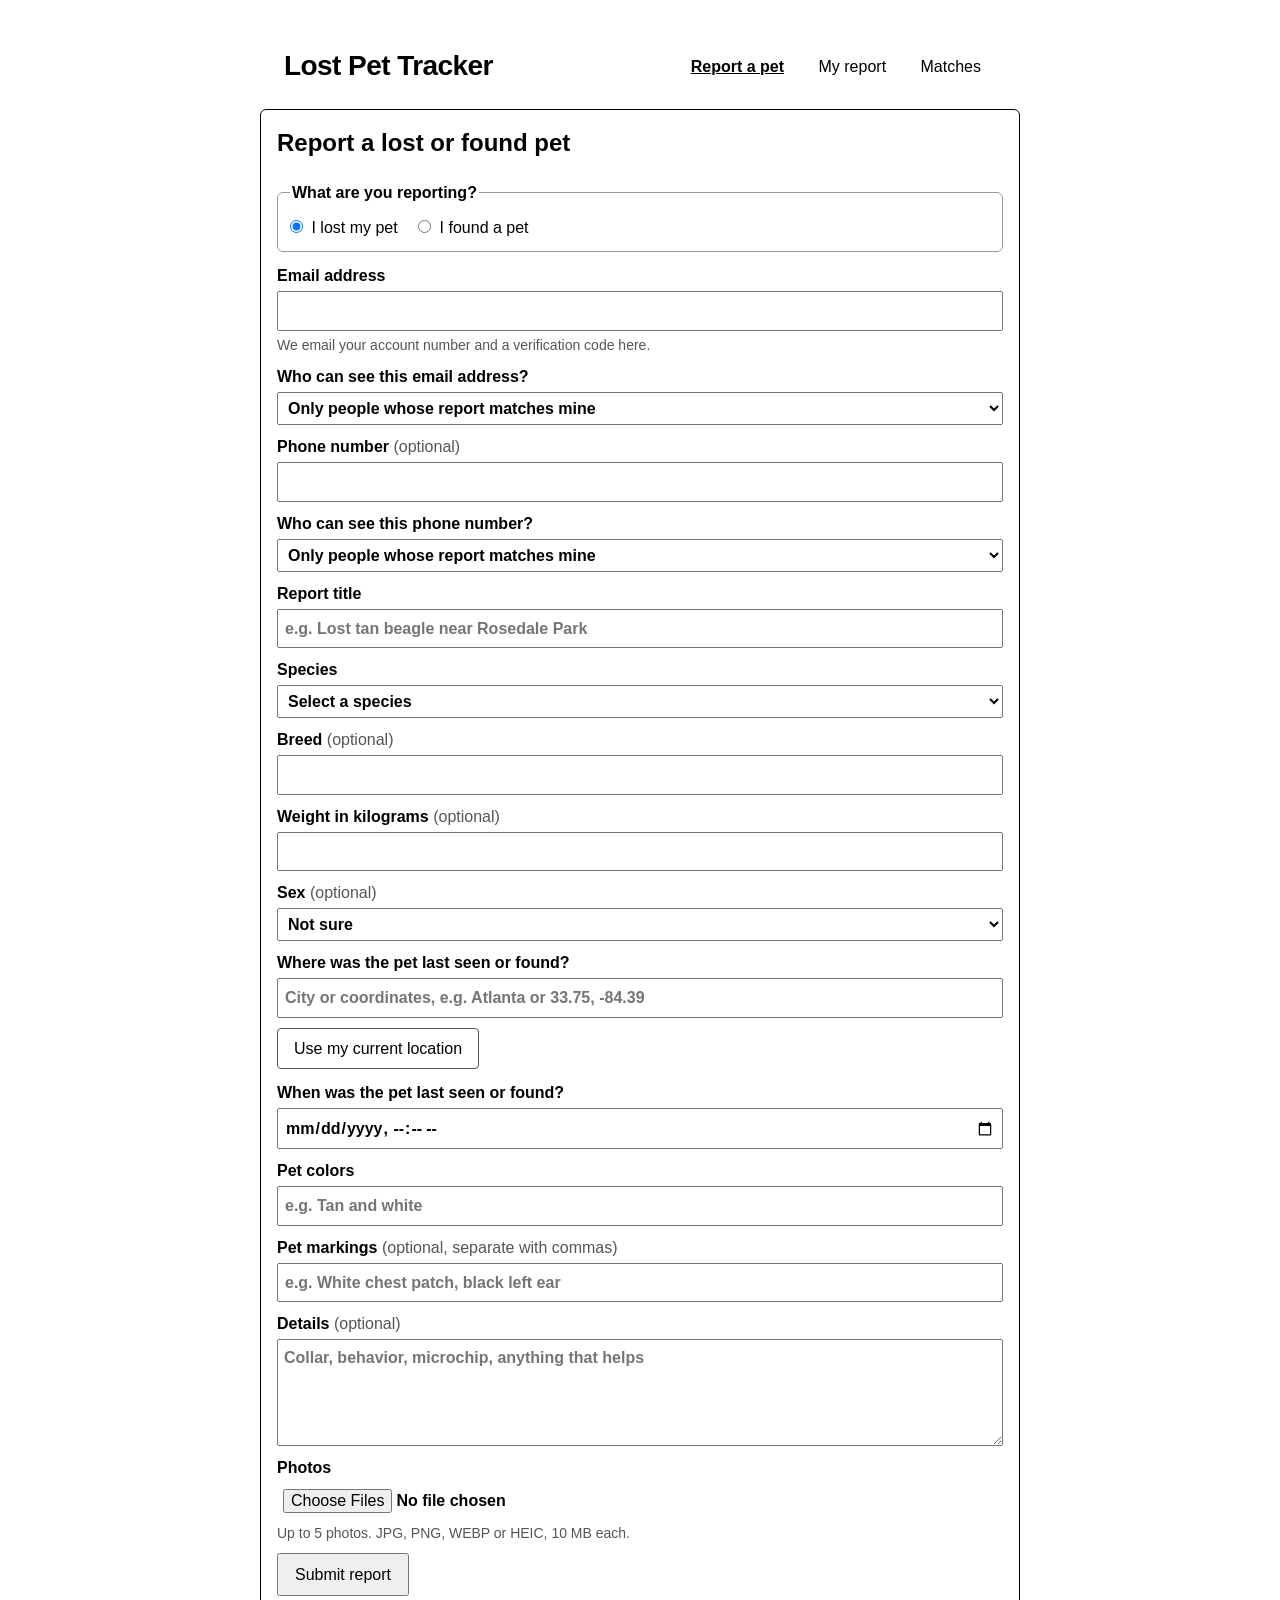
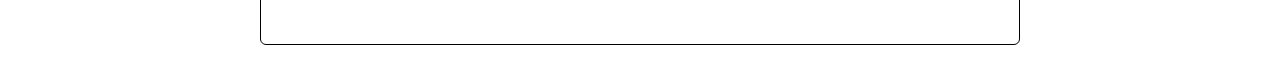
==== front-end/index.html @ 4f20394f "add new front/backend" ====
<!doctype html>
<html lang="en">
<head>
    <meta charset="utf-8">
    <meta name="viewport" content="width=device-width, initial-scale=1">
    <title>Report a pet | Lost Pet Tracker</title>
    <link rel="stylesheet" href="style.css">
    <script src="app.js" defer></script>
</head>

<body>
    <header>
        <a class="brand" href="index.html">Lost Pet Tracker</a>

        <nav class="main-nav" aria-label="Main">
            <ul>
                <li><a href="index.html" aria-current="page">Report a pet</a></li>
                <li><a href="my-reports.html">My report</a></li>
                <li><a href="matches.html">Matches</a></li>
            </ul>
        </nav>
    </header>

    <main>
        <section class="form-area" id="report-section">
            <h1>Report a lost or found pet</h1>

            <form data-api="/api/reports" data-then="showCodeStep">

                <fieldset>
                    <legend>What are you reporting?</legend>

                    <label class="choice">
                        <input type="radio" name="post_type" value="lost" checked>
                        I lost my pet
                    </label>

                    <label class="choice">
                        <input type="radio" name="post_type" value="found">
                        I found a pet
                    </label>
                </fieldset>

                <label>
                    Email address
                    <input type="email" name="email_address" maxlength="255" autocomplete="email" required>
                </label>
                <p class="help">We email your account number and a verification code here.</p>

                <label>
                    Who can see this email address?
                    <select name="email_visibility">
                        <option value="email_only">Only people whose report matches mine</option>
                        <option value="public">Anyone who is shown my report</option>
                    </select>
                </label>

                <label>
                    Phone number <span class="optional">(optional)</span>
                    <input type="tel" name="phone_number" maxlength="20" autocomplete="tel">
                </label>

                <label>
                    Who can see this phone number?
                    <select name="phone_visibility">
                        <option value="email_only">Only people whose report matches mine</option>
                        <option value="public">Anyone who is shown my report</option>
                    </select>
                </label>

                <label>
                    Report title
                    <input type="text" name="report_title" maxlength="100" placeholder="e.g. Lost tan beagle near Rosedale Park" required>
                </label>

                <label>
                    Species
                    <select name="species" required>
                        <option value="">Select a species</option>
                        <option value="dog">Dog</option>
                        <option value="cat">Cat</option>
                        <option value="other">Other</option>
                    </select>
                </label>

                <label>
                    Breed <span class="optional">(optional)</span>
                    <input type="text" name="breed" maxlength="100">
                </label>

                <label>
                    Weight in kilograms <span class="optional">(optional)</span>
                    <input type="number" name="weight" min="0.1" step="0.1">
                </label>

                <label>
                    Sex <span class="optional">(optional)</span>
                    <select name="sex">
                        <option value="">Not sure</option>
                        <option value="male">Male</option>
                        <option value="female">Female</option>
                    </select>
                </label>

                <label>
                    Where was the pet last seen or found?
                    <input type="text" name="location" placeholder="City or coordinates, e.g. Atlanta or 33.75, -84.39" required>
                </label>
                <button type="button" id="use-location" class="secondary">Use my current location</button>

                <label>
                    When was the pet last seen or found?
                    <input type="datetime-local" name="last_seen_at" required>
                </label>

                <label>
                    Pet colors
                    <input type="text" name="colors" placeholder="e.g. Tan and white" required>
                </label>

                <label>
                    Pet markings <span class="optional">(optional, separate with commas)</span>
                    <input type="text" name="markings" placeholder="e.g. White chest patch, black left ear">
                </label>

                <label>
                    Details <span class="optional">(optional)</span>
                    <textarea name="details" rows="4" placeholder="Collar, behavior, microchip, anything that helps"></textarea>
                </label>

                <label>
                    Photos
                    <input type="file" name="photo" accept=".jpg,.jpeg,.png,.webp,.heic,image/*" multiple required>
                </label>
                <p class="help">Up to 5 photos. JPG, PNG, WEBP or HEIC, 10 MB each.</p>

                <button type="submit">Submit report</button>
                <p class="message" role="alert"></p>
            </form>
        </section>

        <section class="form-area" id="code-section" hidden>
            <h1>Check your email</h1>

            <p>
                We emailed you a verification code. Enter it to make your report public.
                Keep your account number: it is the only way to view your report later.
            </p>

            <form data-api="/api/signin" data-then="goToMatches">
                <label>
                    Your account number
                    <input type="text" name="account_number" readonly>
                </label>

                <label>
                    Verification code
                    <input type="text" name="code" inputmode="numeric" autocomplete="one-time-code" maxlength="6" required>
                </label>

                <button type="submit">Verify email</button>
                <p class="message" role="alert"></p>
            </form>
        </section>
    </main>
</body>
</html>
---- front-end/style.css ----
body {
    font-family: sans-serif;
    line-height: 1.45;
    color: black;
    background-color: white;
    max-width: 760px;
    margin: 24px auto;
    padding: 0 16px;
}

h1 {
    font-size: 24px;
    margin-top: 0;
}

h2 {
    font-size: 20px;
}

h3 {
    font-size: 16px;
    margin-bottom: 4px;
}

a:focus-visible,
button:focus-visible,
input:focus-visible,
select:focus-visible,
textarea:focus-visible {
    outline: 3px solid #1a5fb4;
    outline-offset: 2px;
}


header {
    display: flex;
    flex-wrap: wrap;
    align-items: center;
    justify-content: space-between;
    gap: 12px;
    padding: 16px 24px;
}

.brand {
    font-size: 28px;
    font-weight: 600;
    letter-spacing: -0.02em;
    color: black;
    text-decoration: none;
}

.main-nav ul {
    list-style: none;
    margin: 0;
    padding: 0;
}

.main-nav li {
    display: inline-block;
    padding: 15px;
    border-radius: 30px;
}

.main-nav li:hover {
    background-color: lightblue;
}

.main-nav a {
    color: black;
    text-decoration: none;
}

.main-nav a[aria-current="page"] {
    font-weight: 600;
    text-decoration: underline;
}


.form-area {
    border: 1px solid;
    border-radius: 6px;
    padding: 16px;
    margin-bottom: 20px;
}

label {
    display: block;
    margin-bottom: 10px;
    font-weight: 600;
}

input,
select,
textarea {
    display: block;
    width: 100%;
    box-sizing: border-box;
    padding: 6px;
    margin-top: 4px;
    font: inherit;
}

fieldset {
    border: 1px solid #999;
    border-radius: 6px;
    margin: 0 0 12px;
    padding: 8px 12px;
}

legend {
    font-weight: 600;
}

label.choice {
    display: inline-block;
    font-weight: 400;
    margin: 4px 16px 4px 0;
}

label.choice input {
    display: inline;
    width: auto;
    margin: 0 4px 0 0;
}

button {
    padding: 8px 16px;
    font: inherit;
    cursor: pointer;
}

button.secondary {
    background: none;
    border: 1px solid #555;
    border-radius: 4px;
    margin-bottom: 12px;
}

.optional {
    font-weight: 400;
    color: #555;
}

.help {
    margin: -6px 0 10px;
    font-size: 14px;
    color: #555;
}

.message {
    margin: 12px 0 0;
    min-height: 1.2em;
}

.message.error {
    color: #a51d2d;
    font-weight: 600;
}

.message.error::before {
    content: "Problem: ";
}


dl.details {
    display: grid;
    grid-template-columns: max-content 1fr;
    gap: 4px 16px;
    margin: 8px 0;
}

dl.details dt {
    font-weight: 600;
}

dl.details dd {
    margin: 0;
    overflow-wrap: anywhere;
}

.photos img {
    max-width: 100%;
    max-height: 260px;
    border-radius: 6px;
    margin: 4px 8px 4px 0;
}


.match-list {
    list-style: none;
    margin: 0;
    padding: 0;
}

.match-card {
    border-top: 1px solid #999;
    padding: 12px 0;
}

.match-card .score {
    font-weight: 600;
    font-size: 18px;
    margin: 0 0 8px;
}


.when-signed-in,
.when-signed-out {
    display: none;
}

body.signed-in .when-signed-in,
body.signed-out .when-signed-out {
    display: block;
}
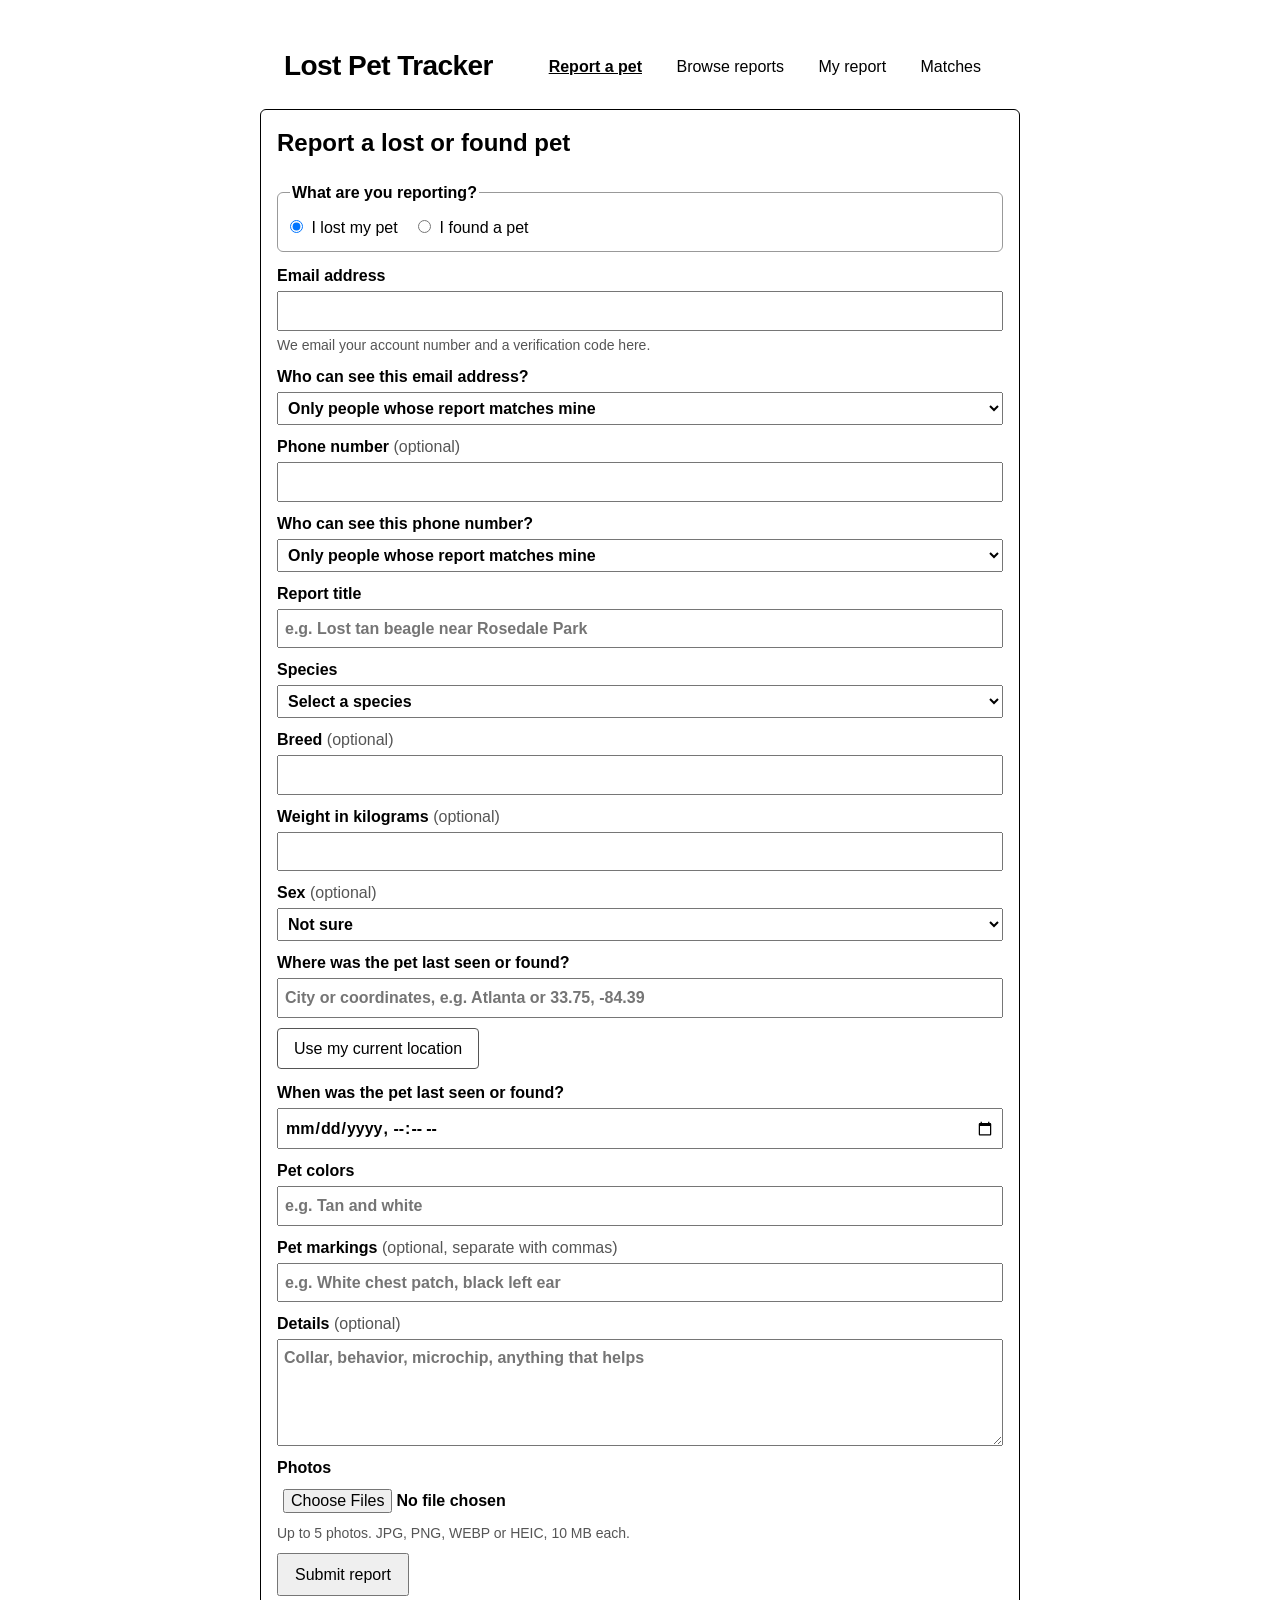
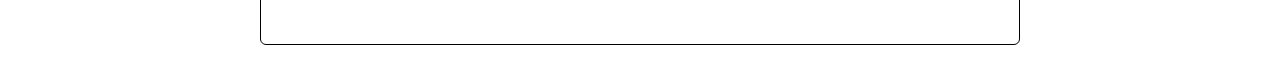
==== commit b23e9f73: "Added browsing reports functionality and logic. Created browse-reports.html and added functions to  " ====
--- a/front-end/index.html
+++ b/front-end/index.html
@@ -15,6 +15,7 @@
         <nav class="main-nav" aria-label="Main">
             <ul>
                 <li><a href="index.html" aria-current="page">Report a pet</a></li>
+                <li><a href="browse-reports.html">Browse reports</a></li>
                 <li><a href="my-reports.html">My report</a></li>
                 <li><a href="matches.html">Matches</a></li>
             </ul>
--- a/front-end/style.css
+++ b/front-end/style.css
@@ -213,3 +213,37 @@
 body.signed-out .when-signed-out {
     display: block;
 }
+
+.range {
+    display: grid;
+    grid-template-columns: 1fr 1fr;
+    gap: 0 12px;
+}
+
+@media (max-width: 480px) {
+    .range {
+        grid-template-columns: 1fr;
+    }
+}
+
+.button-row {
+    display: flex;
+    flex-wrap: wrap;
+    gap: 12px;
+}
+
+.button-row button.secondary {
+    margin-bottom: 0;
+}
+
+#results-status {
+    margin: 0 0 12px;
+}
+
+#results-status.no-results {
+    font-weight: 600;
+    border: 1px solid #999;
+    border-radius: 6px;
+    padding: 16px;
+    text-align: center;
+}
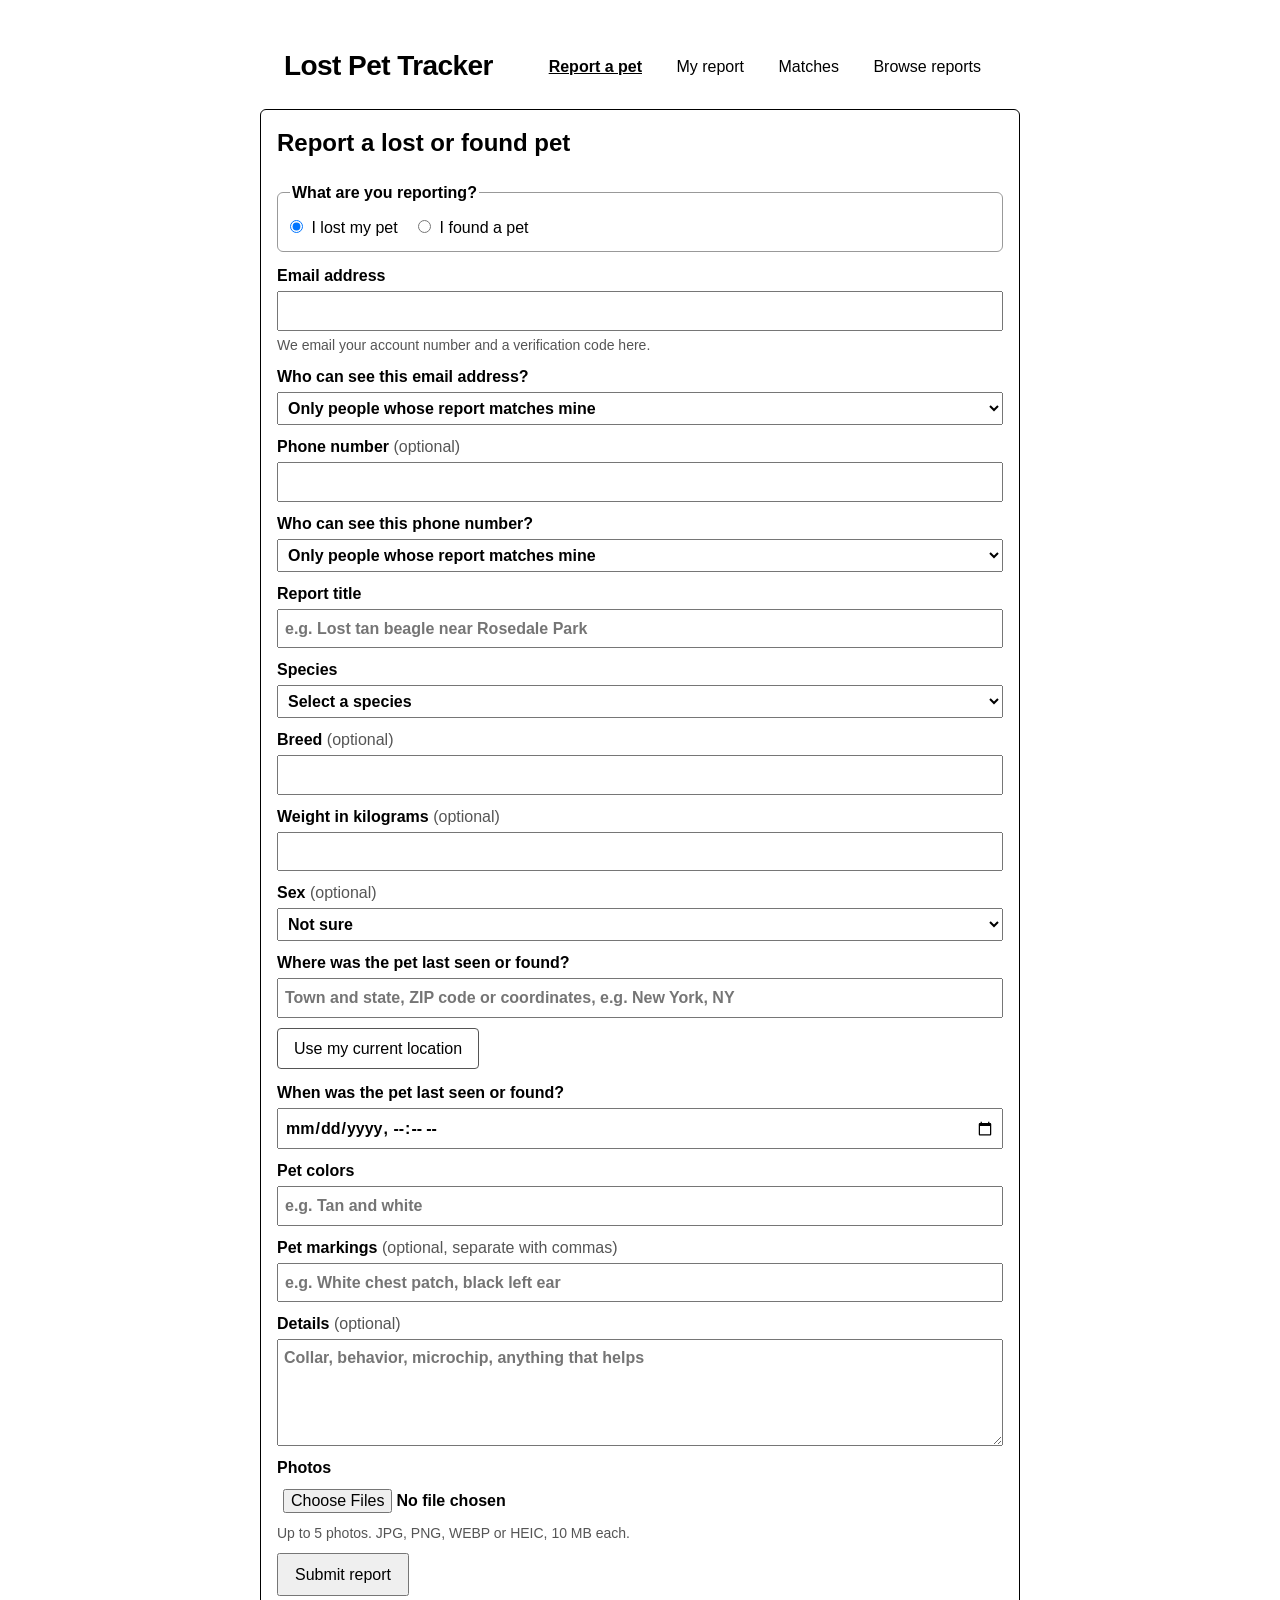
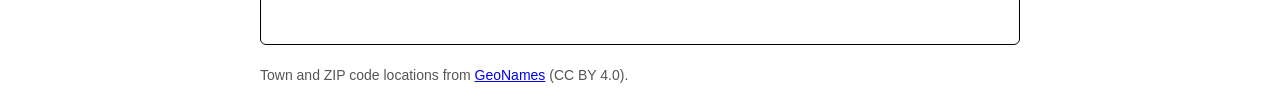
==== commit fc437c9a: "Add files via upload" ====
--- a/front-end/index.html
+++ b/front-end/index.html
@@ -15,9 +15,9 @@
         <nav class="main-nav" aria-label="Main">
             <ul>
                 <li><a href="index.html" aria-current="page">Report a pet</a></li>
-                <li><a href="browse-reports.html">Browse reports</a></li>
                 <li><a href="my-reports.html">My report</a></li>
                 <li><a href="matches.html">Matches</a></li>
+                <li><a href="browse-reports.html">Browse reports</a></li>
             </ul>
         </nav>
     </header>
@@ -105,7 +105,7 @@
 
                 <label>
                     Where was the pet last seen or found?
-                    <input type="text" name="location" placeholder="City or coordinates, e.g. Atlanta or 33.75, -84.39" required>
+                    <input type="text" name="location" placeholder="Town and state, ZIP code or coordinates, e.g. New York, NY" required>
                 </label>
                 <button type="button" id="use-location" class="secondary">Use my current location</button>
 
@@ -164,5 +164,9 @@
             </form>
         </section>
     </main>
+
+    <footer>
+        <p>Town and ZIP code locations from <a href="https://www.geonames.org">GeoNames</a> (CC BY 4.0).</p>
+    </footer>
 </body>
 </html>
--- a/front-end/style.css
+++ b/front-end/style.css
@@ -204,6 +204,28 @@
 }
 
 
+.range {
+    display: flex;
+    gap: 16px;
+}
+
+.range label {
+    flex: 1;
+}
+
+.button-row {
+    display: flex;
+    gap: 12px;
+    align-items: flex-start;
+}
+
+
+footer {
+    font-size: 14px;
+    color: #555;
+}
+
+
 .when-signed-in,
 .when-signed-out {
     display: none;
@@ -213,37 +235,3 @@
 body.signed-out .when-signed-out {
     display: block;
 }
-
-.range {
-    display: grid;
-    grid-template-columns: 1fr 1fr;
-    gap: 0 12px;
-}
-
-@media (max-width: 480px) {
-    .range {
-        grid-template-columns: 1fr;
-    }
-}
-
-.button-row {
-    display: flex;
-    flex-wrap: wrap;
-    gap: 12px;
-}
-
-.button-row button.secondary {
-    margin-bottom: 0;
-}
-
-#results-status {
-    margin: 0 0 12px;
-}
-
-#results-status.no-results {
-    font-weight: 600;
-    border: 1px solid #999;
-    border-radius: 6px;
-    padding: 16px;
-    text-align: center;
-}
